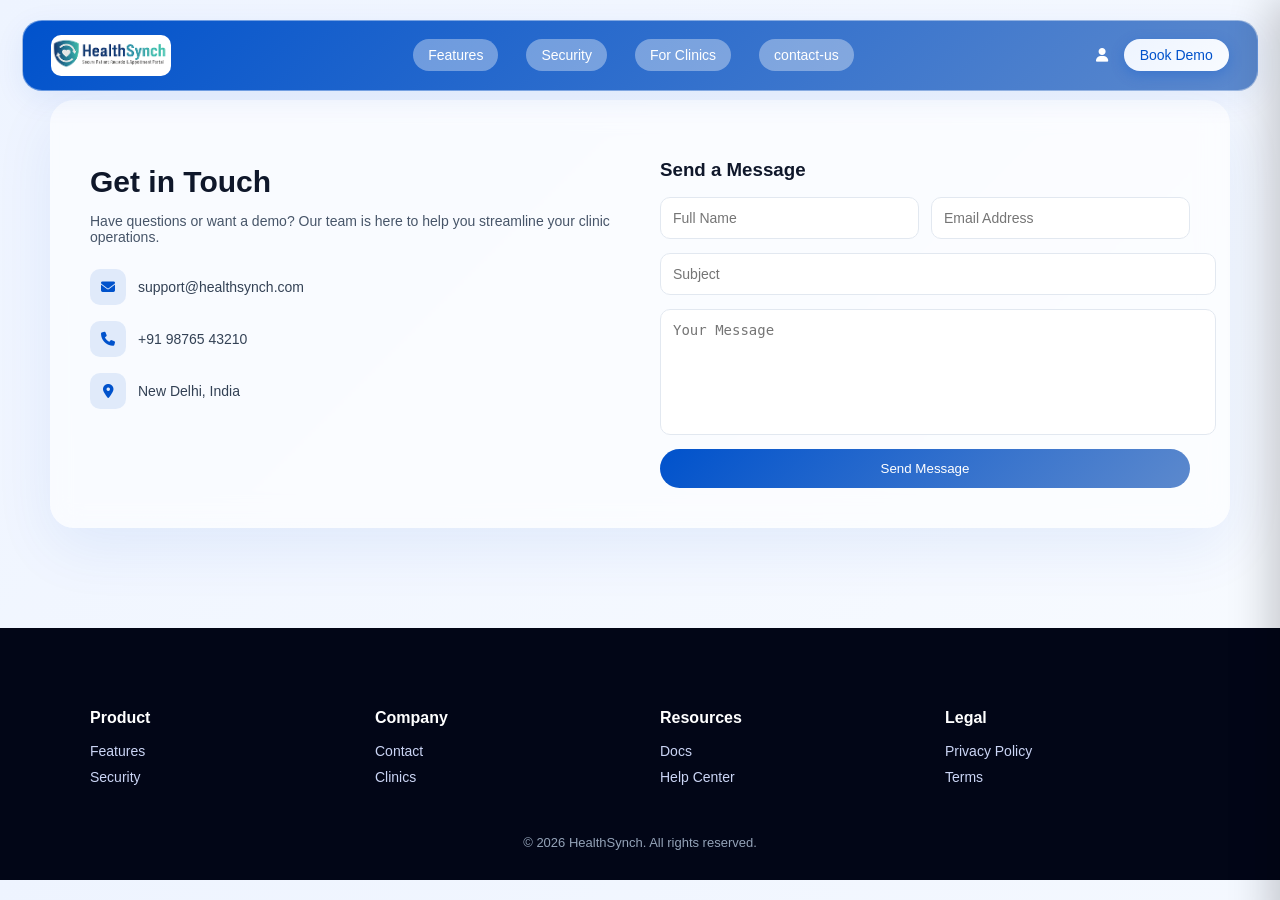
==== contact.html @ 9ff6377f "links" ====
<!DOCTYPE html>
<html lang="en">

<head>
    <meta charset="UTF-8">
    <meta name="viewport" content="width=device-width, initial-scale=1.0">
    <title>Contact</title>
    <link rel="stylesheet" href="style.css">
    <link rel="stylesheet" href="https://cdnjs.cloudflare.com/ajax/libs/font-awesome/6.5.0/css/all.min.css">
    <script src="https://cdnjs.cloudflare.com/ajax/libs/jquery/3.6.0/jquery.min.js"></script>
</head>

<body>
    <header class="header">
        <div class="nav-container">

            <!-- Logo -->
            <div class="logo"><a href="/"><img src="images/HealthSynch.png" alt=""></a></div>

            <!-- Nav Links -->
            <nav class="nav-links" id="navLinks">
                <a href="/#features">Features</a>
                <a href="/#security">Security</a>
                <a href="/#clinics">For Clinics</a>
                <a href="contact.html">contact-us</a>
            </nav>

            <!-- Right Actions -->
            <div class="nav-actions">
                <a href="login.html" class="login"><i class="fa-solid fa-user"></i></a>
                <a href="javascript:void(0)" class="btn" id="openDemo">Book Demo</a>
            </div>

            <!-- Hamburger -->
            <div class="menu-toggle" id="menuToggle">
                <span></span>
                <span></span>
                <span></span>
            </div>

        </div>
    </header>
    <section class="contact">
        <div class="contact-container">

            <!-- LEFT INFO -->
            <div class="contact-info">
                <h2>Get in Touch</h2>
                <p>
                    Have questions or want a demo? Our team is here to help you streamline your clinic operations.
                </p>

                <div class="info-item">
                    <i class="fa-solid fa-envelope"></i>
                    <span>support@healthsynch.com</span>
                </div>

                <div class="info-item">
                    <i class="fa-solid fa-phone"></i>
                    <span>+91 98765 43210</span>
                </div>

                <div class="info-item">
                    <i class="fa-solid fa-location-dot"></i>
                    <span>New Delhi, India</span>
                </div>
            </div>

            <!-- RIGHT FORM -->
            <div class="contact-form">
                <h3>Send a Message</h3>

                <form id="contactForm">
                    <div class="form-row">
                        <input type="text" placeholder="Full Name" required>
                        <input type="email" placeholder="Email Address" required>
                    </div>

                    <input type="text" placeholder="Subject">

                    <textarea placeholder="Your Message" required></textarea>

                    <button type="submit">Send Message</button>

                    <!-- Success Message -->
                    <div class="success-message" id="contactSuccess">
                        ✅ Message sent successfully! We'll get back to you soon.
                    </div>
                </form>
            </div>

        </div>
    </section>
    <footer class="footer">
        <div class="footer-container">

            <!-- Column 1 -->
            <div class="footer-col">
                <h4>Product</h4>
                <a href="/#features">Features</a>
                <a href="/#security">Security</a>
            </div>

            <!-- Column 2 -->
            <div class="footer-col">
                <h4>Company</h4>
                <a href="contact.html">Contact</a>
                <a href="/#clinics">Clinics</a>
            </div>

            <!-- Column 3 -->
            <div class="footer-col">
                <h4>Resources</h4>
                <a href="contact.html">Docs</a>
                <a href="contact.html">Help Center</a>
            </div>

            <!-- Column 4 -->
            <div class="footer-col">
                <h4>Legal</h4>
                <a href="contact.html">Privacy Policy</a>
                <a href="contact.html">Terms</a>
            </div>

        </div>

        <!-- Bottom -->
        <div class="footer-bottom">
            © 2026 HealthSynch. All rights reserved.
        </div>
    </footer>
    <div class="demo-overlay" id="demoOverlay"></div>

    <!-- Side Popup -->
    <div class="demo-popup" id="demoPopup">

        <!-- Header -->
        <div class="popup-header">
            <h3>Book a Demo</h3>
            <span id="closeDemo">&times;</span>
        </div>

        <!-- Form -->
        <form class="demo-form" id="demoForm">
            <input type="text" placeholder="Full Name" required>
            <input type="email" placeholder="Email Address" required>
            <input type="text" placeholder="Clinic Name">

            <select>
                <option>Select Clinic Size</option>
                <option>Small Clinic</option>
                <option>Multi-doctor Clinic</option>
                <option>Hospital</option>
            </select>

            <textarea placeholder="Your Message"></textarea>

            <button type="submit">Request Demo</button>

            <div class="success-message" id="successMsg">
                ✅ request submitted successfully!
            </div>
        </form>

    </div>
    <script>
        document.addEventListener("DOMContentLoaded", function () {
            const toggle = document.getElementById("menuToggle");
            const nav = document.getElementById("navLinks");

            toggle.addEventListener("click", () => {
                nav.classList.toggle("active");
                // overlay.classList.remove("active");
            });
            const navLinksItems = document.querySelectorAll(".nav-links a");
            const navlink = document.getElementById("navLinks");

            // Close menu on link click
            navLinksItems.forEach(link => {
                link.addEventListener("click", () => {
                    navlink.classList.remove("active");
                });
            });
            const openBtn = document.getElementById("openDemo");
            const closeBtn = document.getElementById("closeDemo");
            const popup = document.getElementById("demoPopup");
            const overlay = document.getElementById("demoOverlay");

            openBtn.addEventListener("click", (e) => {
                e.preventDefault();
                popup.classList.add("active");
                overlay.classList.add("active");
            });

            const closePopup = () => {
                popup.classList.remove("active");
                overlay.classList.remove("active");
            };

            closeBtn.addEventListener("click", closePopup);
            overlay.addEventListener("click", closePopup);

            const form = document.getElementById("demoForm");
            const successMsg = document.getElementById("successMsg");

            form.addEventListener("submit", function (e) {
                // alert('jsduhucid')
                e.preventDefault();

                // Show success message
                successMsg.classList.add("active");

                // Reset form
                form.reset();

                // Optional: auto close popup after 2 sec
                setTimeout(() => {
                    successMsg.classList.remove("active");
                    document.getElementById("demoPopup").classList.remove("active");
                    document.getElementById("demoOverlay").classList.remove("active");
                }, 5000);
            });

            const contactform = document.getElementById("contactForm");
            const contactmsg = document.getElementById("contactSuccess");

            if (contactform) {
                contactform.addEventListener("submit", function (e) {
                    e.preventDefault();

                    console.log("Contact form submitted ✅");

                    // show success
                    contactmsg.classList.add("active");

                    // reset form
                    contactform.reset();

                    // hide after 3 sec
                    setTimeout(() => {
                        contactmsg.classList.remove("active");
                    }, 3000);
                });
            }
        });

    </script>
</body>

</html>
---- style.css ----
:root {
    --primary: #0052CC;
    --secondary: #5C89CD;
}

/* RESET */
body {
    margin: 0;
    font-family: 'Inter', sans-serif;
    background: linear-gradient(135deg, #eef4ff, #f8fbff);

}

/* HEADER */
.header {
    position: fixed;
    top: 20px;
    width: 100%;
    display: flex;
    justify-content: center;
    z-index: 10;

}

/* GLASS CONTAINER */
.nav-container {
    width: 92%;
    max-width: 1200px;
    padding: 14px 28px;
    display: flex;
    align-items: center;
    justify-content: space-between;
    border-radius: 20px;
    /* background: rgba(255, 255, 255, 0.6); */
    background: linear-gradient(135deg, var(--primary), var(--secondary));
    backdrop-filter: blur(14px);
    -webkit-backdrop-filter: blur(14px);
    border: 1px solid rgba(255, 255, 255, 0.4);
    box-shadow: 0 8px 30px rgba(0, 82, 204, 0.08);
}

/* LOGO */
.nav-container .logo {
    font-size: 20px;
    font-weight: 600;
    background: #ffffff;
    border-radius: 10px;
    /* color: var(--primary); */
    /* width: 200px; */
}

.logo img {
    width: 120px;
}

/* NAV LINKS */
.nav-links {
    display: flex;
    gap: 28px;
}

.nav-links a {
    text-decoration: none;
    color: #ffffff;
    font-size: 14px;
    position: relative;
    transition: 0.3s;
    background: #ffffff5b;

    padding: 8px 15px;
    border-radius: 20px;
}

/* Hover underline animation */
.nav-links a:hover {
    background: var(--primary);
    color: #ffffff;
}


/* RIGHT SIDE */
.nav-actions {
    display: flex;
    align-items: center;
    gap: 16px;
}

.login {
    text-decoration: none;
    color: #ffffff;
    font-size: 14px;
}

/* BUTTON */
.nav-actions .btn {
    padding: 8px 16px;
    border-radius: 999px;
    text-decoration: none;
    font-size: 14px;
    color: var(--primary);
    background: linear-gradient(135deg, #eef4ff, #f8fbff);
    box-shadow: 0 4px 14px rgba(0, 82, 204, 0.3);

    transition: 0.3s;
}

.btn:hover {
    transform: translateY(-2px);
    box-shadow: 0 6px 18px rgba(0, 82, 204, 0.4);
}

/* HAMBURGER */
.menu-toggle {
    display: none;
    flex-direction: column;
    gap: 5px;
    cursor: pointer;
}

.menu-toggle span {
    width: 22px;
    height: 2px;
    background: var(--primary);
    transition: 0.3s;
}

/* ================= RESPONSIVE ================= */

@media (max-width: 900px) {

    .nav-links {
        position: absolute;
        top: 80px;
        left: 50%;
        transform: translateX(-50%) scale(0.95);
        width: 90%;

        flex-direction: column;
        align-items: center;
        gap: 20px;

        padding: 20px;

        border-radius: 16px;
        background: var(--secondary);
        backdrop-filter: blur(12px);

        opacity: 0;
        pointer-events: none;
        transition: 0.3s;
    }

    .nav-links.active {
        opacity: 1;
        transform: translateX(-50%) scale(1);
        pointer-events: auto;
    }

    .nav-actions {
        display: none;
    }

    .menu-toggle {
        display: flex;
    }
}

.hero {
    position: relative;
    height: 90vh;
    margin: 100px auto 40px;
    width: 92%;
    max-width: 1300px;
    border-radius: 24px;
    overflow: hidden;
    background: url("https://images.unsplash.com/photo-1581595219315-a187dd40c322?q=80&w=1600") center/cover no-repeat;
    display: flex;
    align-items: center;
    justify-content: center;
}

/* DARK OVERLAY */
.hero-overlay {
    position: absolute;
    inset: 0;
    background: linear-gradient(to right,
            rgba(0, 0, 0, 0.65),
            rgba(0, 0, 0, 0.4));
}

/* CONTENT */
.hero-content {
    position: relative;
    text-align: center;
    color: white;
    max-width: 800px;
    padding: 20px;
}

/* TAGLINE */
.tagline {
    display: inline-block;
    margin-bottom: 16px;
    padding: 6px 14px;
    border-radius: 999px;
    font-size: 13px;

    background: rgba(255, 255, 255, 0.15);
    backdrop-filter: blur(8px);
}

/* HEADING */
.hero h1 {
    font-size: 42px;
    font-weight: 700;
    line-height: 1.3;
    margin-bottom: 16px;
}

/* TEXT */
.hero p {
    font-size: 16px;
    color: #e5e7eb;
    margin-bottom: 28px;
}

/* BUTTONS */
.hero-actions {
    display: flex;
    justify-content: center;
    gap: 14px;
}

.btn-primary {
    padding: 10px 22px;
    border-radius: 999px;
    background: linear-gradient(135deg, var(--primary), var(--secondary));
    color: white;
    text-decoration: none;
    font-size: 14px;
    transition: 0.3s;
}

.btn-primary:hover {
    transform: translateY(-2px);
}

.btn-secondary {
    padding: 10px 22px;
    border-radius: 999px;
    border: 1px solid rgba(255, 255, 255, 0.4);
    color: white;
    text-decoration: none;
    font-size: 14px;
}

/* FLOATING CARDS */
.floating-card {
    position: absolute;
    padding: 10px 14px;
    border-radius: 12px;
    font-size: 13px;
    color: white;

    background: rgba(255, 255, 255, 0.15);
    backdrop-filter: blur(10px);

    animation: float 6s ease-in-out infinite;
}

.card-1 {
    top: 20%;
    left: 10%;
}

.card-2 {
    top: 30%;
    right: 10%;
    animation-delay: 2s;
}

.card-3 {
    bottom: 20%;
    left: 15%;
    animation-delay: 4s;
}

@keyframes float {

    0%,
    100% {
        transform: translateY(0);
    }

    50% {
        transform: translateY(-12px);
    }
}

/* CONTACT STRIP */
.contact-strip {
    width: 92%;
    max-width: 1300px;
    margin: auto;
    margin-top: 20px;

    padding: 18px 24px;
    border-radius: 16px;

    display: flex;
    justify-content: space-between;
    align-items: center;

    background: linear-gradient(135deg, var(--primary), var(--secondary));
    color: white;
}

.contact-strip a {
    text-decoration: none;
    color: white;
    font-weight: 500;
    border-bottom: 1px solid white;
}

/* RESPONSIVE */
@media (max-width: 768px) {
    .hero {
        height: auto;
        padding: 80px 20px;
    }

    .hero h1 {
        font-size: 28px;
    }

    .hero-actions {
        flex-direction: column;
    }

    .floating-card {
        display: none;
    }

    .contact-strip {
        flex-direction: column;
        gap: 10px;
        text-align: center;
    }
}

/* TRUST STRIP */
.trust-strip {
    width: 100%;
    display: flex;
    justify-content: center;
    margin: 30px 0;
}

/* CONTAINER */
.trust-container {
    width: 92%;
    max-width: 1100px;
    padding: 18px 24px;

    border-radius: 16px;

    display: flex;
    align-items: center;
    justify-content: space-between;
    flex-wrap: wrap;

    background: rgba(255, 255, 255, 0.6);
    backdrop-filter: blur(12px);

    border: 1px solid rgba(0, 0, 0, 0.05);
    box-shadow: 0 6px 20px rgba(0, 82, 204, 0.08);
}

/* TEXT */
.trust-text {
    font-size: 14px;
    color: #334155;
    font-weight: 500;
}

/* ITEMS */
.trust-items {
    display: flex;
    gap: 20px;
    flex-wrap: wrap;
}

.trust-items span {
    font-size: 13px;
    color: #475569;
    display: flex;
    align-items: center;
    gap: 6px;

    padding: 6px 10px;
    border-radius: 999px;

    background: rgba(0, 82, 204, 0.06);
}

/* RESPONSIVE */
@media (max-width: 768px) {
    .trust-container {
        flex-direction: column;
        gap: 12px;
        text-align: center;
    }

    .trust-items {
        justify-content: center;
    }
}

/* SECTION */
.features {
    padding: 20px 0;
    display: flex;
    justify-content: center;
}

/* CONTAINER */
.features-container {
    width: 92%;
    max-width: 1200px;
    text-align: center;
}

/* HEADING */
.features h2 {
    font-size: 32px;
    margin-bottom: 50px;
    color: #0f172a;
}

/* GRID */
.features-grid {
    display: grid;
    grid-template-columns: repeat(3, 1fr);
    gap: 24px;
}

/* CARD */
.feature-card {
    padding: 26px;
    border-radius: 20px;
    text-align: left;

    background: rgba(255, 255, 255, 0.6);
    backdrop-filter: blur(14px);

    border: 1px solid rgba(0, 82, 204, 0.08);
    box-shadow: 0 10px 30px rgba(0, 82, 204, 0.08);

    transition: all 0.35s ease;
    position: relative;
    overflow: hidden;
}

/* ICON */
.feature-card .icon {
    font-size: 24px;
    margin-bottom: 14px;
}

/* TITLE */
.feature-card h3 {
    font-size: 18px;
    margin-bottom: 10px;
    color: #0f172a;
}

/* TEXT */
.feature-card p {
    font-size: 14px;
    color: #475569;
    line-height: 1.6;
}

/* HOVER EFFECT */
.feature-card:hover {
    transform: translateY(-8px) scale(1.02);
    box-shadow: 0 20px 50px rgba(0, 82, 204, 0.15);
    border-color: rgba(0, 82, 204, 0.2);
}

/* SUBTLE GLOW */
.feature-card::before {
    content: "";
    position: absolute;
    inset: 0;
    background: linear-gradient(120deg, transparent, rgba(92, 137, 205, 0.15), transparent);
    opacity: 0;
    transition: 0.4s;
}

.feature-card:hover::before {
    opacity: 1;
}

/* RESPONSIVE */
@media (max-width: 992px) {
    .features-grid {
        grid-template-columns: repeat(2, 1fr);
    }
}

@media (max-width: 600px) {
    .features-grid {
        grid-template-columns: 1fr;
    }

    .features h2 {
        font-size: 24px;
    }
}

/* ICON STYLING */
.feature-card .icon {
    width: 50px;
    height: 50px;
    border-radius: 12px;

    display: flex;
    align-items: center;
    justify-content: center;

    font-size: 20px;
    color: #0052CC;

    background: rgba(0, 82, 204, 0.08);
    margin-bottom: 16px;

    transition: 0.3s;
}

/* HOVER EFFECT */
.feature-card:hover .icon {
    background: linear-gradient(135deg, #0052CC, #5C89CD);
    color: white;
    transform: scale(1.1);
}

/* SECTION */
.product-preview {
    padding: 30px 0;
    background: #0f172a;
    color: white;
    display: flex;
    justify-content: center;
}

/* CONTAINER */
.preview-container {
    width: 92%;
    max-width: 1100px;
    text-align: center;
}

/* HEADING */
.product-preview h2 {
    font-size: 32px;
    margin-bottom: 40px;
}

/* TABS */
.tabs {
    display: flex;
    justify-content: center;
    gap: 14px;
    margin-bottom: 40px;
    flex-wrap: wrap;
}

.tab {
    padding: 10px 18px;
    border-radius: 999px;
    border: none;
    cursor: pointer;

    background: rgba(255, 255, 255, 0.08);
    color: #cbd5f5;
    font-size: 14px;

    transition: 0.3s;
}

.tab.active {
    background: linear-gradient(135deg, #0052CC, #5C89CD);
    color: white;
}

/* CONTENT */
.tab-content {
    display: none;
}

.tab-content.active {
    display: block;
}

/* PREVIEW CARD */
.preview-card {
    margin: auto;
    max-width: 600px;
    padding: 30px;
    border-radius: 20px;

    background: rgba(255, 255, 255, 0.05);
    backdrop-filter: blur(12px);

    border: 1px solid rgba(255, 255, 255, 0.1);
    box-shadow: 0 20px 50px rgba(0, 0, 0, 0.4);
}

/* MOCK UI */
.mock-ui {
    padding: 20px;
    border-radius: 12px;
    margin-bottom: 16px;

    background: linear-gradient(135deg, #0052CC, #5C89CD);
    font-size: 14px;
}

/* TEXT */
.preview-card p {
    font-size: 14px;
    color: #cbd5f5;
}

/* RESPONSIVE */
@media (max-width: 600px) {
    .product-preview h2 {
        font-size: 24px;
    }
}

/* SECTION */
.security {
    position: relative;
    padding: 30px 20px;
    background: #020617;
    color: white;
    overflow: hidden;
    display: flex;
    justify-content: center;
}

/* ANIMATED GRID BACKGROUND */
.security::before {
    content: "";
    position: absolute;
    inset: 0;
    background-image: linear-gradient(rgba(92, 137, 205, 0.08) 1px, transparent 1px),
        linear-gradient(90deg, rgba(92, 137, 205, 0.08) 1px, transparent 1px);
    background-size: 40px 40px;
    animation: moveGrid 20s linear infinite;
}

@keyframes moveGrid {
    from {
        transform: translateY(0);
    }

    to {
        transform: translateY(40px);
    }
}

/* CONTAINER */
.security-container {
    position: relative;
    text-align: center;
    max-width: 800px;
    z-index: 2;
}

/* LOCK ICON */
.lock-icon {
    width: 80px;
    height: 80px;
    margin: 0 auto 20px;

    display: flex;
    align-items: center;
    justify-content: center;

    border-radius: 50%;

    font-size: 28px;
    color: white;

    background: linear-gradient(135deg, #0052CC, #5C89CD);

    box-shadow:
        0 0 30px rgba(0, 82, 204, 0.6),
        0 0 60px rgba(92, 137, 205, 0.4);
}

/* HEADING */
.security h2 {
    font-size: 34px;
    margin-bottom: 30px;
}

/* POINTS */
.security-points {
    display: flex;
    flex-wrap: wrap;
    justify-content: center;
    gap: 14px;
    margin-bottom: 30px;
}

.security-points span {
    padding: 8px 14px;
    border-radius: 999px;
    font-size: 13px;

    background: rgba(255, 255, 255, 0.06);
    border: 1px solid rgba(92, 137, 205, 0.2);

    backdrop-filter: blur(8px);
}

/* HIGHLIGHT TEXT */
.highlight {
    font-size: 14px;
    color: #cbd5f5;
    max-width: 500px;
    margin: auto;
}

/* RESPONSIVE */
@media (max-width: 600px) {
    .security h2 {
        font-size: 26px;
    }
}

/* SECTION */
.impact {
    padding: 20px 0;
    display: flex;
    justify-content: center;
}

/* CONTAINER */
.impact-container {
    width: 92%;
    max-width: 1100px;
    text-align: center;
}

/* HEADING */
.impact h2 {
    font-size: 32px;
    margin-bottom: 50px;
    color: #0f172a;
}

/* GRID */
.impact-grid {
    display: grid;
    grid-template-columns: repeat(4, 1fr);
    gap: 20px;
}

/* CARD */
.impact-card {
    padding: 30px 20px;
    border-radius: 20px;

    background: rgba(255, 255, 255, 0.7);
    backdrop-filter: blur(12px);

    border: 1px solid rgba(0, 82, 204, 0.08);
    box-shadow: 0 10px 30px rgba(0, 82, 204, 0.08);

    transition: 0.3s;
}

/* NUMBER */
.impact-card h3 {
    font-size: 36px;
    color: #0052CC;
    margin-bottom: 10px;
}

/* TEXT */
.impact-card p {
    font-size: 14px;
    color: #475569;
}

/* HOVER */
.impact-card:hover {
    transform: translateY(-6px);
    box-shadow: 0 20px 50px rgba(0, 82, 204, 0.15);
}

/* RESPONSIVE */
@media (max-width: 900px) {
    .impact-grid {
        grid-template-columns: repeat(2, 1fr);
    }
}

@media (max-width: 500px) {
    .impact-grid {
        grid-template-columns: 1fr;
    }
}

/* SECTION */
.clinics {
    padding: 30px 0;
    display: flex;
    justify-content: center;
}

/* CONTAINER */
.clinics-container {
    width: 92%;
    max-width: 1100px;
    text-align: center;
}

/* HEADING */
.clinics h2 {
    font-size: 32px;
    margin-bottom: 50px;
    color: #0f172a;
}

/* GRID */
.clinics-grid {
    display: grid;
    grid-template-columns: repeat(3, 1fr);
    gap: 24px;
}

/* CARD */
.clinic-card {
    padding: 30px;
    border-radius: 20px;
    text-align: left;
    background: linear-gradient(135deg, var(--primary), var(--secondary));
    backdrop-filter: blur(12px);
    border: 1px solid rgba(0, 82, 204, 0.08);
    box-shadow: 0 10px 30px rgba(0, 82, 204, 0.08);
    transition: 0.35s;
    position: relative;
    overflow: hidden;
}

/* ICON */
.clinic-card .icon {
    width: 50px;
    height: 50px;
    border-radius: 12px;

    display: flex;
    align-items: center;
    justify-content: center;

    font-size: 18px;
    color: #f8fbff;

    background: rgba(0, 82, 204, 0.08);
    margin-bottom: 16px;

    transition: 0.3s;
}

/* TITLE */
.clinic-card h3 {
    font-size: 18px;
    margin-bottom: 10px;
    color: #eef4ff;
}

/* TEXT */
.clinic-card p {
    font-size: 14px;
    color: #d4d4d4;
    line-height: 1.6;
}

/* HOVER */
.clinic-card:hover {
    transform: translateY(-8px) scale(1.02);
    box-shadow: 0 20px 50px rgba(0, 82, 204, 0.15);
}

/* ICON HOVER */
.clinic-card:hover .icon {
    background: linear-gradient(135deg, #0052CC, #5C89CD);
    color: white;
    transform: scale(1.1);
}

/* GLOW EFFECT */
.clinic-card::before {
    content: "";
    position: absolute;
    inset: 0;
    background: linear-gradient(120deg, transparent, rgba(92, 137, 205, 0.15), transparent);
    opacity: 0;
    transition: 0.4s;
}

.clinic-card:hover::before {
    opacity: 1;
}

/* RESPONSIVE */
@media (max-width: 900px) {
    .clinics-grid {
        grid-template-columns: repeat(2, 1fr);
    }
}

@media (max-width: 600px) {
    .clinics-grid {
        grid-template-columns: 1fr;
    }

    .clinics h2 {
        font-size: 24px;
    }
}

/* FOOTER */
.footer {
    background: #020617;
    color: #cbd5f5;
    padding: 60px 20px 30px;
}

/* CONTAINER */
.footer-container {
    max-width: 1100px;
    margin: auto;

    display: grid;
    grid-template-columns: repeat(4, 1fr);
    gap: 40px;
}

/* COLUMN */
.footer-col h4 {
    color: white;
    margin-bottom: 16px;
    font-size: 16px;
}

.footer-col a {
    display: block;
    text-decoration: none;
    color: #cbd5f5;
    font-size: 14px;
    margin-bottom: 10px;
    transition: 0.3s;
}

.footer-col a:hover {
    color: #5C89CD;
    transform: translateX(4px);
}

/* BOTTOM */
.footer-bottom {
    margin-top: 40px;
    text-align: center;
    font-size: 13px;
    color: #94a3b8;
}

/* RESPONSIVE */
@media (max-width: 900px) {
    .footer-container {
        grid-template-columns: repeat(2, 1fr);
    }
}

@media (max-width: 500px) {
    .footer-container {
        grid-template-columns: 1fr;
        text-align: center;
    }
}


/* OVERLAY */
.demo-overlay {
    position: fixed;
    inset: 0;
    background: rgba(0, 0, 0, 0.4);
    backdrop-filter: blur(4px);

    opacity: 0;
    visibility: hidden;
    transition: 0.3s;
    z-index: 999;
}

.demo-overlay.active {
    opacity: 1;
    visibility: visible;
}

/* POPUP */
.demo-popup {
    position: fixed;
    top: 0;
    right: -420px;
    width: 380px;
    height: 100vh;

    background: white;
    box-shadow: -10px 0 40px rgba(0, 0, 0, 0.2);

    padding: 20px;
    z-index: 1000;

    transition: 0.4s ease;
    display: flex;
    flex-direction: column;
}

.demo-popup.active {
    right: 0;
}

/* HEADER */
.popup-header {
    display: flex;
    justify-content: space-between;
    align-items: center;
    margin-bottom: 20px;
}

.popup-header h3 {
    margin: 0;
    color: #0f172a;
}

.popup-header span {
    font-size: 22px;
    cursor: pointer;
}

/* FORM */
.demo-form {
    display: flex;
    flex-direction: column;
    gap: 12px;
}

.demo-form input,
.demo-form select,
.demo-form textarea {
    padding: 10px;
    border-radius: 10px;
    border: 1px solid #e2e8f0;
    font-size: 14px;
}

.demo-form textarea {
    resize: none;
    height: 80px;
}

/* BUTTON */
.demo-form button {
    margin-top: 10px;
    padding: 10px;
    border: none;
    border-radius: 999px;
    color: white;

    background: linear-gradient(135deg, #0052CC, #5C89CD);
    cursor: pointer;
}

/* SUCCESS MESSAGE */
.success-message {
    display: none;
    margin-top: 10px;
    padding: 10px;
    border-radius: 10px;

    font-size: 13px;
    text-align: center;

    color: #065f46;
    background: #d1fae5;
    border: 1px solid #6ee7b7;
}

/* SHOW STATE */
.success-message.active {
    display: block;
    animation: fadeIn 0.4s ease;
}

@keyframes fadeIn {
    from {
        opacity: 0;
        transform: translateY(5px);
    }

    to {
        opacity: 1;
        transform: translateY(0);
    }
}


/* SECTION */
.contact {
    padding: 100px 20px;
    display: flex;
    justify-content: center;
}

/* CONTAINER */
.contact-container {
    width: 92%;
    max-width: 1100px;

    display: grid;
    grid-template-columns: 1fr 1fr;
    gap: 40px;

    padding: 40px;
    border-radius: 24px;

    background: rgba(255, 255, 255, 0.6);
    backdrop-filter: blur(14px);

    box-shadow: 0 20px 60px rgba(0, 82, 204, 0.08);
}

/* LEFT SIDE */
.contact-info h2 {
    font-size: 30px;
    margin-bottom: 12px;
    color: #0f172a;
}

.contact-info p {
    font-size: 14px;
    color: #475569;
    margin-bottom: 24px;
}

.info-item {
    display: flex;
    align-items: center;
    gap: 12px;
    margin-bottom: 16px;
    font-size: 14px;
    color: #334155;
}

.info-item i {
    width: 36px;
    height: 36px;
    border-radius: 10px;

    display: flex;
    align-items: center;
    justify-content: center;

    background: rgba(0, 82, 204, 0.1);
    color: #0052CC;
}

/* FORM */
.contact-form h3 {
    margin-bottom: 16px;
    color: #0f172a;
}

.contact-form form {
    display: flex;
    flex-direction: column;
    gap: 14px;
}

/* INPUT ROW */
.form-row {
    display: flex;
    gap: 12px;
}

.contact-form input,
.contact-form textarea {
    width: 100%;
    padding: 12px;
    border-radius: 10px;
    border: 1px solid #e2e8f0;
    font-size: 14px;
}

.contact-form textarea {
    height: 100px;
    resize: none;
}

/* BUTTON */
.contact-form button {
    padding: 12px;
    border: none;
    border-radius: 999px;
    color: white;

    background: linear-gradient(135deg, #0052CC, #5C89CD);
    cursor: pointer;
    transition: 0.3s;
}

.contact-form button:hover {
    transform: translateY(-2px);
}

/* RESPONSIVE */
@media (max-width: 900px) {
    .contact-container {
        grid-template-columns: 1fr;
    }

    .form-row {
        flex-direction: column;
    }
}
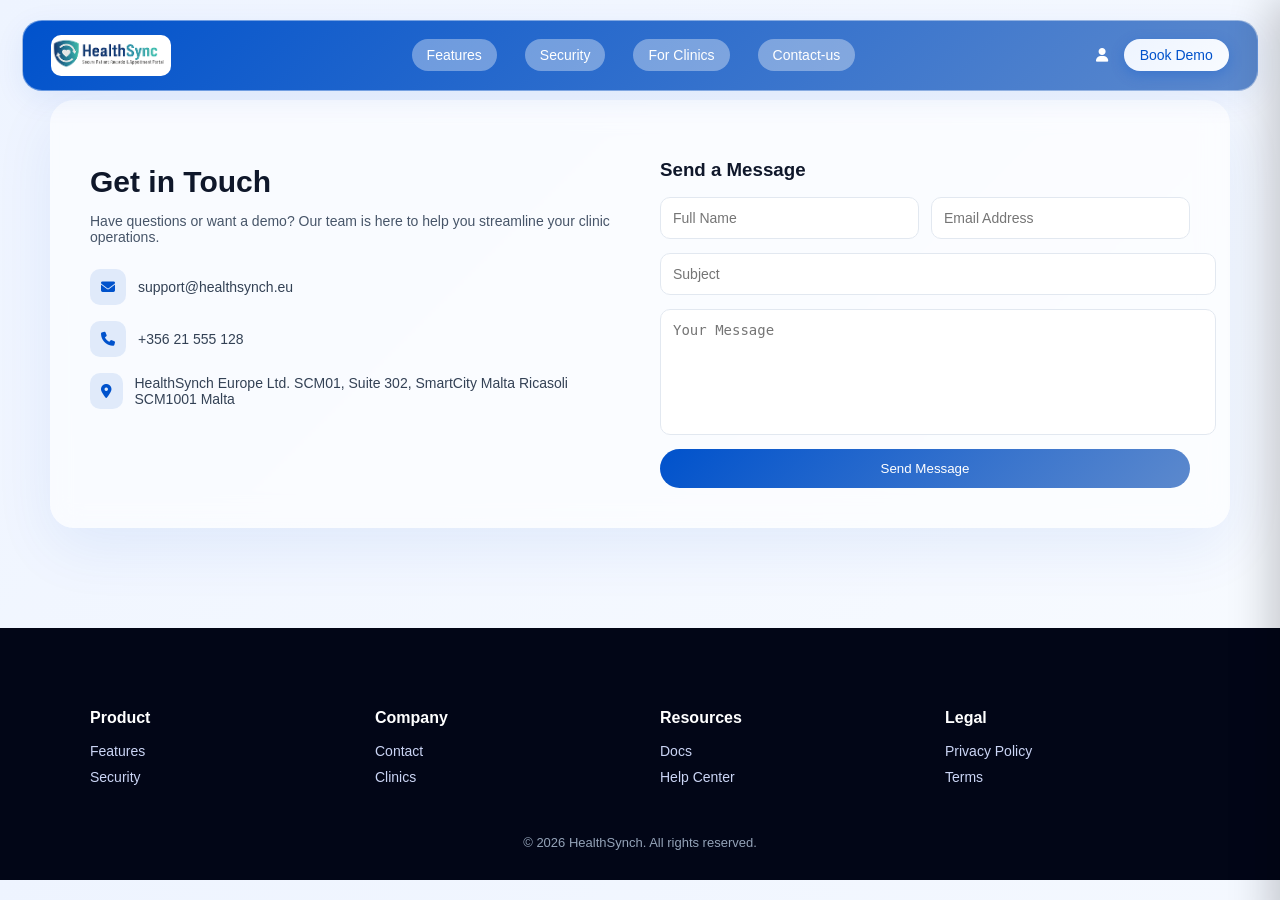
==== commit d9cc8618: "minor chnages" ====
--- a/contact.html
+++ b/contact.html
@@ -6,6 +6,7 @@
     <meta name="viewport" content="width=device-width, initial-scale=1.0">
     <title>Contact</title>
     <link rel="stylesheet" href="style.css">
+    <link rel="shortcut icon" href="images/HealthSynch.png" type="image/x-icon">
     <link rel="stylesheet" href="https://cdnjs.cloudflare.com/ajax/libs/font-awesome/6.5.0/css/all.min.css">
     <script src="https://cdnjs.cloudflare.com/ajax/libs/jquery/3.6.0/jquery.min.js"></script>
 </head>
@@ -22,7 +23,7 @@
                 <a href="/#features">Features</a>
                 <a href="/#security">Security</a>
                 <a href="/#clinics">For Clinics</a>
-                <a href="contact.html">contact-us</a>
+                <a href="contact.html">Contact-us</a>
             </nav>
 
             <!-- Right Actions -->
@@ -52,17 +53,20 @@
 
                 <div class="info-item">
                     <i class="fa-solid fa-envelope"></i>
-                    <span>support@healthsynch.com</span>
+                    <span>support@healthsynch.eu</span>
                 </div>
 
                 <div class="info-item">
                     <i class="fa-solid fa-phone"></i>
-                    <span>+91 98765 43210</span>
+                    <span>+356 21 555 128</span>
                 </div>
 
                 <div class="info-item">
                     <i class="fa-solid fa-location-dot"></i>
-                    <span>New Delhi, India</span>
+                    <span>HealthSynch Europe Ltd.
+                        SCM01, Suite 302, SmartCity Malta
+                        Ricasoli SCM1001
+                        Malta</span>
                 </div>
             </div>
 
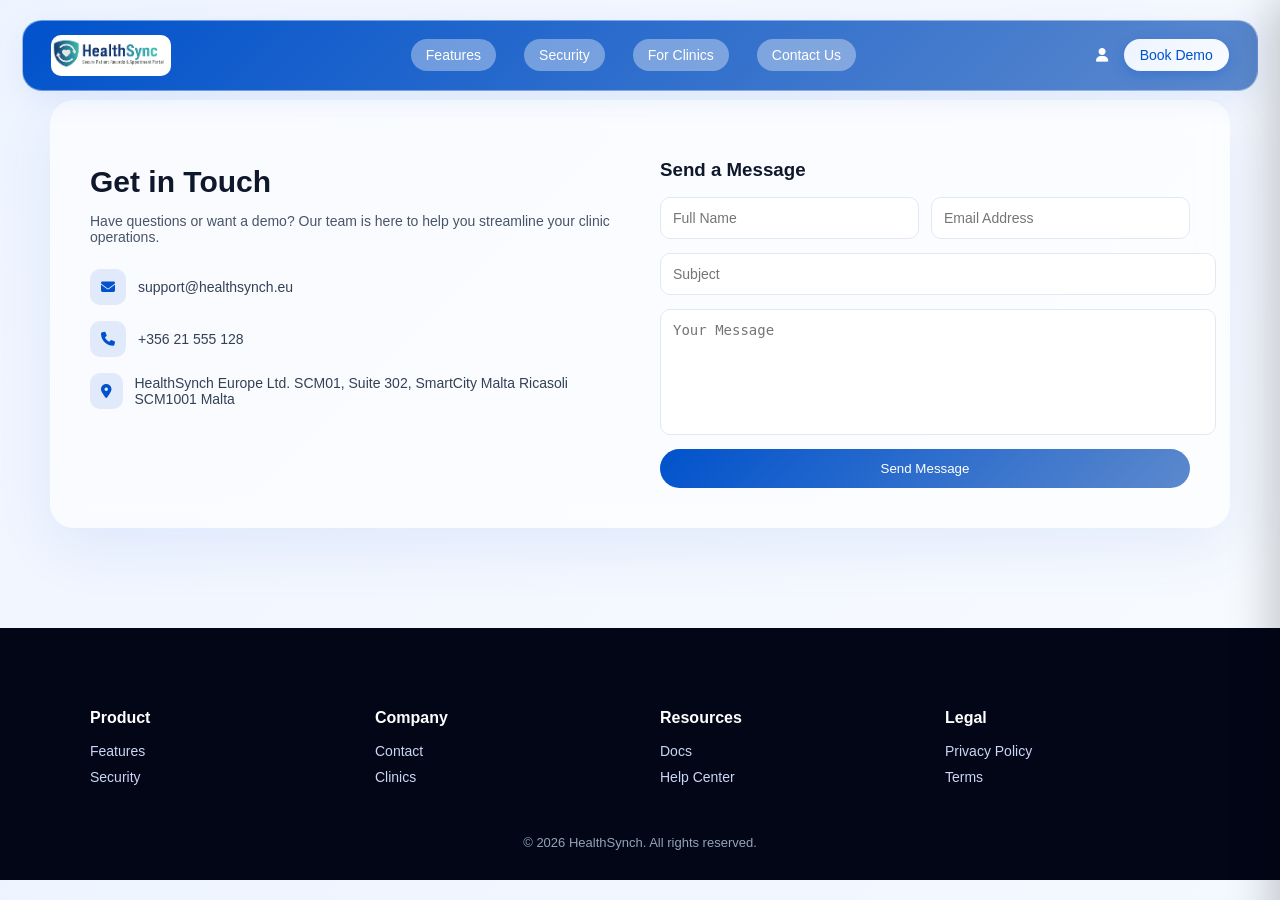
==== commit 96a685fd: "text change" ====
--- a/contact.html
+++ b/contact.html
@@ -23,7 +23,7 @@
                 <a href="/#features">Features</a>
                 <a href="/#security">Security</a>
                 <a href="/#clinics">For Clinics</a>
-                <a href="contact.html">Contact-us</a>
+                <a href="contact.html">Contact Us</a>
             </nav>
 
             <!-- Right Actions -->
@@ -148,7 +148,7 @@
         <form class="demo-form" id="demoForm">
             <input type="text" placeholder="Full Name" required>
             <input type="email" placeholder="Email Address" required>
-            <input type="text" placeholder="Clinic Name">
+            <input type="text" placeholder="Clinic Name" required>
 
             <select>
                 <option>Select Clinic Size</option>
